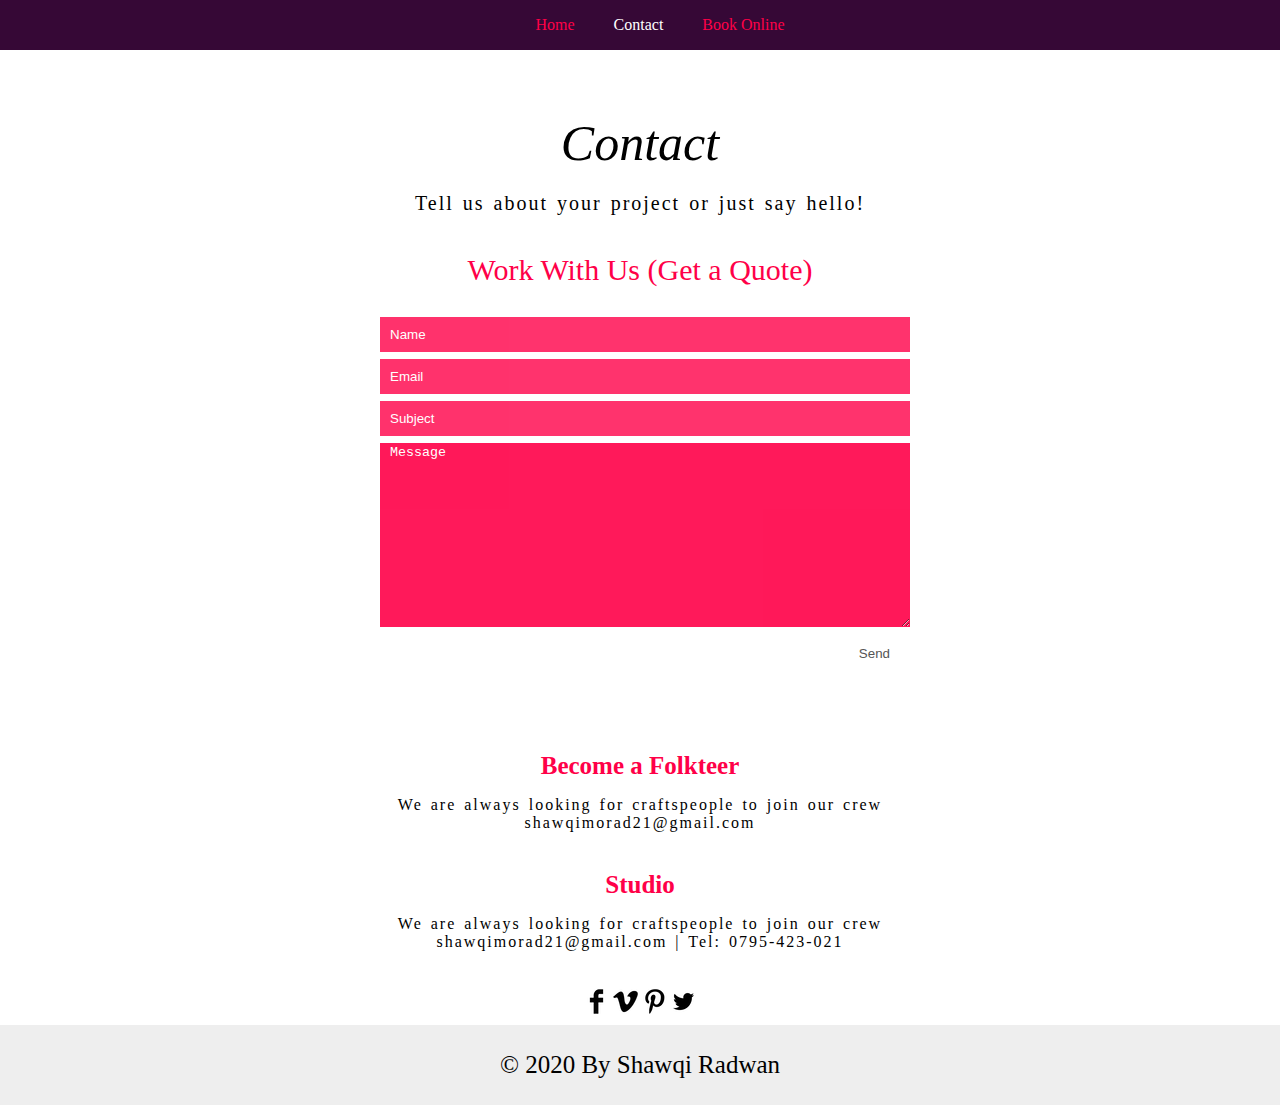
==== contact.html @ 1dff9637 "create project" ====
<!DOCTYPE html>
<html lang="en" dir="ltr">
  <head>
    <meta charset="utf-8">
    <title>Contact</title>
    <link rel="stylesheet" href="css/style.css">
  </head>
  <body>
    <div class="navbar">
      <ul>
        <li><a href="index.html">Home</a></li>
        <li><a href="contact.html" class="mar active">Contact</a></li>
        <li><a href="book.html">Book Online</a></li>
      </ul>
    </div>
    <div class="contact">
      <h2>Contact</h2>
      <p>Tell us about your project or just say hello!</p>
      <div class="form">
        <h2>Work With Us (Get a Quote)</h2>
        <form class="fo">
          <input type="text" placeholder="Name">
          <input type="text" placeholder="Email">
          <input type="text" placeholder="Subject">
          <textarea name="name" rows="12" cols="40" placeholder="Message"></textarea>
        </form>
        <input type="submit" name="" value="Send">
      </div>
    </div>
    <div class="def">
      <h2>Become a Folkteer</h2>
      <p>We are always looking  for craftspeople to join our crew <br> shawqimorad21@gmail.com</p>
      <h2>Studio</h2>
      <p>We are always looking  for craftspeople to join our crew <br> shawqimorad21@gmail.com | Tel: 0795-423-021</p>
      <div class="imgs">
        <img src="Images/img_1.png" alt="icon">
        <img src="Images/img_2.png " alt="icon">
        <img src="Images/img_3.png " alt="icon">
        <img src="Images/img_4.png " alt="icon">
      </div>
    </div>
    <div class="footer">
      &copy; 2020 By Shawqi Radwan
    </div>
  </body>
</html>
---- css/style.css ----
body{
  margin: 0;
  padding: 0;
}
/*navbar*/
.navbar{
  width: 100%;
  height: 50px;
  background: #360836;
}
.navbar ul{
  list-style: none;
  text-align: center;
  margin: 0;
  line-height: 50px;
}
.navbar ul li{
  display: inline-block;
}
.navbar ul li a{
  color: #ff0048;
  text-decoration: none;
  font-size: 16px;
}
.navbar ul li a.mar{
  margin: 0 35px;
}
.navbar ul li a.active{
  color: #FFF;
}
/*end*/

/*web folk*/
.web{
  width: 100%;
  height: 700px;
  background-image: url("../Images/cover.png");
  background-size: cover;
  text-align: center;
  color: #FFF;
  position: relative;
}
.web .folk{
  padding-top: 8%;
  margin-bottom: 11%;
}
.web .folk h2{
  margin: 0;
  padding: 0;
  font-size: 50px;
  font-style: italic;
  font-family: 'Lobster', cursive;
  font-weight: 500;
}
.web .folk h2 span{
  text-transform: uppercase;
  letter-spacing: 3px;
  font-family: serif;
}
.web .folk p{
  letter-spacing: 10px;
  font-size: 25px;
  text-transform: capitalize;
}
.web .dream{
  font-size: 25px;
  letter-spacing: 2px;
  word-spacing: 3px;
  font-weight: 100;
}
.web .work{
  position: absolute;
  bottom: 0;
  left: 50%;
  transform: translate(-50%);
  background: #ff0048;
  padding: 20px;
  padding-top: 10px;
  width: 200px;
  height: 30px;
  font-size: 18px;
}
.web .work p{
  line-height: 0;
  letter-spacing: 2px;
  font-family: 'Montserrat', sans-serif;
}
.web .work::after{
  content: "";
  border-top: 30px solid #ff0048;
  border-right: 30px solid transparent;
  border-left: 30px solid transparent;
  position: relative;
  top: 35px;
  left: 0px;
}
/*end*/

/*image*/
.image{
  width: 100%;
}
.image .img{
  width: 25%;
  float: left;
  height: 252px;
}
.image .img.im1{
  background: url("../Images/image_1.jpg");
}
.image .img.im2{
  background: url("../Images/image_2.jpg");
}
.image .img.im3{
  background: url("../Images/image_3.jpg");
}
.image .img.im4{
  background: url("../Images/image_4.jpg");
}
.image .img.im5{
  background: url("../Images/image_8.jpg");
}
.image .img.im6{
  background: url("../Images/image_6.jpg");
}
.image .img.im7{
  background: url("../Images/image_7.jpg");
}
.image .img.im8{
  background: url("../Images/image_5.jpg");
}
.image .img.im9{
  background: url("../Images/image_9.jpg");
}
.image .img.im10{
  background: url("../Images/image_10.jpg");
}
.image .img.im11{
  background: url("../Images/image_12.jpg");
}
.image .img.im12{
  background: url("../Images/image_11.jpg");
}
.overlay{
  width: 100%;
  height: 100%;
  background-color: rgba(0,0,0,0.5);
  opacity: 0;
}
.image .img:hover .overlay{
  opacity: 1;
}
.clear{
  clear: both;
}
/*end*/

/*meet*/
.meet{
  width: 100%;
  height: auto;
  position: relative;
  text-align: center;
}
.meet .head{
  position: absolute;
  top: 0;
  background: #ff0048;
  width: 100%;
  height: 50px;
  text-align: center;
  color: #FFF;
  font-family: 'Montserrat', sans-serif;
  font-size: 16px;
  letter-spacing: 2px;
  line-height: 45px;
}
.meet .head::after{
  content: "";
  border-top: 30px solid #ff0048;
  border-right: 30px solid transparent;
  border-left: 30px solid transparent;
  position: relative;
  top: 58px;
  left: -30%;
}
.meet h2{
  margin: 0;
  padding: 6%;
  padding-top: 12%;
  color: #ff0048;
  text-transform: capitalize;
  font-size: 30px;
}
.meet .meet_image{
  display: inline-block;
  margin-top: 80px;
}
.meet .meet_image h3{
  color: #ff0048;
  font-size: 25px;
  letter-spacing: 5px;
}
.meet .meet_image p{
  font-family: sans-serif;
  color: #777;
}
.meet button{
  margin: 20px 0;
  padding: 12px 40px;
  background: #000;
  border: none;
  color: #FFF;
  font-size: 14px;
  letter-spacing: 2px;
  cursor: pointer;
}
/*end*/

/*finish*/
.end{
  width: 100%;
  height: 1050px;
  background: url("../Images/Cover_2.jpg");
  background-size: cover;
  background-position: center;
  text-align: center;
  padding-top: 3%;
}
.end .content{
  width: 400px;
  display: inline-block;
  color: #FFF;
  margin-top: 10%;
  font-size: 16px;
}
.end .content.o{
  margin-right: 60px;
}
.end .content h2{
  margin: 0;
  padding: 0;
  font-size: 35px;
  text-transform: capitalize;
}
.end .content p{
  text-align: left;
  font-family: 'Montserrat', sans-serif;
  line-height: 20px;
}
.top{
  margin: 40px 0;
  background-color: #FFF;
  color: #333;
  padding: 12px 40px;
  border: none;
  font-size: 14px;
  letter-spacing: 2px;
  cursor: pointer;
}
.end .bol{
  text-align: center;
  margin-top: 7%;
}
.end .bol span{
  width: 10px;
  height: 10px;
  display: inline-block;
  background: #FFF;
  border-radius: 50%;
  margin-left: 2px;
  margin-right: 2px;
}
.end .bol span:hover{
  background: #ff0048;
}
.footer{
  width: 100%;
  height: 80px;
  text-align: center;
  line-height: 80px;
  background: #EEE;
  font-size: 25px;
}

/******************************** Contact.html *******************************/

.contact{
  width: 100%;
  height: 600px;
  background: url("../Images/coverPage2.png");
  background-size: cover;
  text-align: center;
  padding-top: 5%;
}
.contact h2 , .book h2{
  margin: 0;
  padding: 0;
  font-size: 50px;
  font-style: italic;
  font-weight: 400;
}
.contact p{
  font-size: 20px;
  letter-spacing: 2px;
  word-spacing: 2px;
}
.contact .form{
  width: 520px;
  height: 400px;
  margin: auto;
  margin-top: 3%;
}
.contact .form h2{
  color: #ff0048;
  font-style: normal;
  font-size: 30px;
  margin-bottom: 30px;
}
.contact .form .fo input[type=text]{
  display: block;
  width: 100%;
  height: 35px;
  margin-bottom: 7px;
  padding: 0;
  border: none;
  background: #ff0048;
  opacity: 0.8;
  color: #FFF;
  padding-left: 10px;

}
.contact .form .fo textarea{
  width: 99.7%;
  border: none;
  background: #ff0048;
  opacity: 0.9;
  color: #FFF;
  padding-left: 10px;
}
::placeholder{
    color: #FFF;
    opacity: 1;
}
.contact .form input[type=submit]{
  border: none;
  background-color: #fff;
  padding: 5px 10px;
  color: #555;
  float: right;
  cursor: pointer;
  margin-top: 10px;
}
.def{
  text-align: center;
  padding-top: 3%;
}
.def .imgs{
  margin-bottom: 0.5%;
}
.def h2{
  margin: 0;
  padding: 0;
  color: #ff0048;
  font-size: 25px;
}
.def p{
  font-size: 16px;
  margin-bottom: 3%;
  letter-spacing: 2px;
  word-spacing: 2px;
}
/************************* Book *******************************/
.book{
  width: 100%;
  height: 820px;
  background: url("../Images/coverPage2.png");
  background-size: cover;
  text-align: center;
  padding-top: 5%;
}
.temp{
  background: #FFF;
  width: 80%;
  margin: auto;
  height: 600px;
  padding-top: 80px;
  margin-top: 10px;
}
.temp img{
  float: left;
  width: 45%;
  margin-left: 5%;
}
.offer{
  background: #EEE;
  width: 45%;
  margin: auto;
  float: left;
  height: 365px;
  font-family: sans-serif;
}
.offer h3{
  margin-top: 25%;
  font-weight: 100;
}
.offer button{
  border: none;
  background: #000;
  color: #FFF;
  padding: 10px 20px;
}
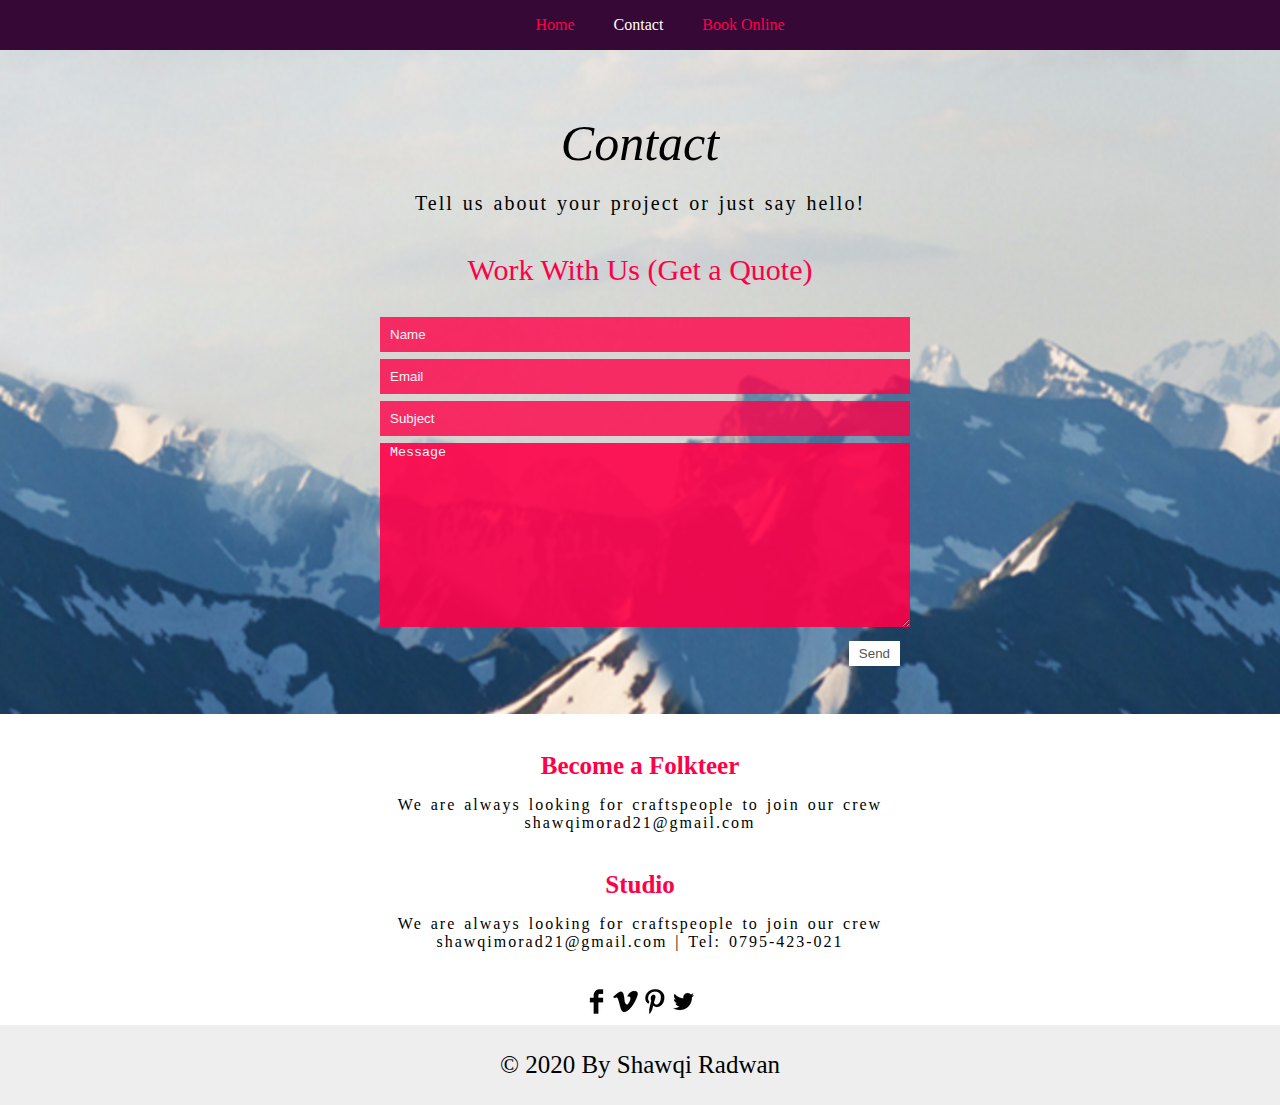
==== commit c60e5055: "Update contact.html" ====
--- a/css/style.css
+++ b/css/style.css
@@ -288,7 +288,7 @@
 .contact{
   width: 100%;
   height: 600px;
-  background: url("../Images/coverPage2.png");
+  background: url("../Images/coverPage2.PNG");
   background-size: cover;
   text-align: center;
   padding-top: 5%;
@@ -374,7 +374,7 @@
 .book{
   width: 100%;
   height: 820px;
-  background: url("../Images/coverPage2.png");
+  background: url("../Images/coverPage2.PNG");
   background-size: cover;
   text-align: center;
   padding-top: 5%;
